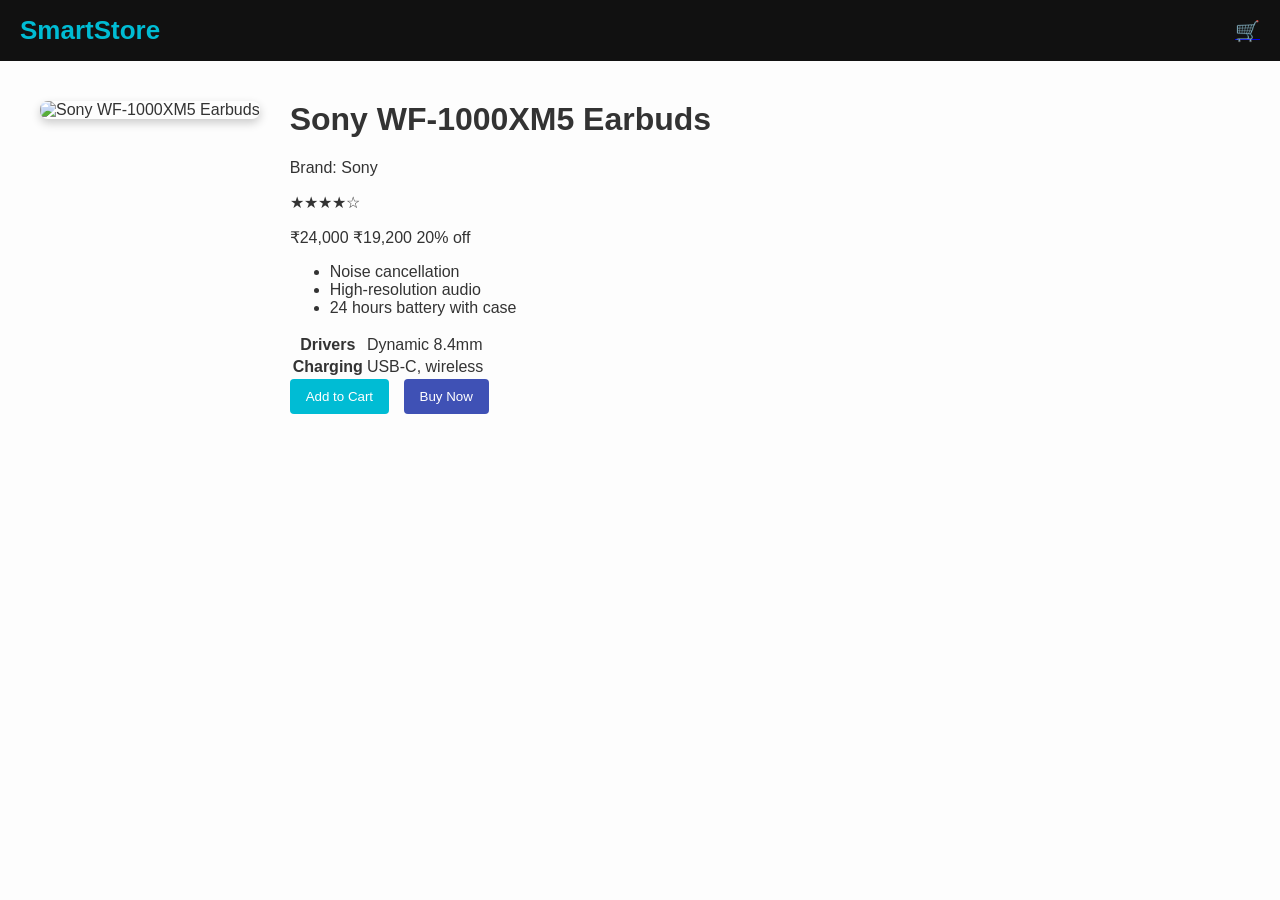
==== earbuds.html @ 56708a17 "Add files via upload" ====
<!DOCTYPE html>
<html lang="en">
<head>
  <meta charset="UTF-8" />
  <meta name="viewport" content="width=device-width, initial-scale=1.0" />
  <title>SmartStore - Sony WF-1000XM5 Earbuds</title>
  <link rel="stylesheet" href="styles.css" />
</head>
<body>
  <header class="navbar">
    <div class="logo">SmartStore</div>
    <a href="cart.html"><span class="cart-icon" id="cart-icon">🛒</span></a>
  </header>

  <main class="product-detail">
  <div class="product-images">
    <img src="Earbuds.jpg" alt="Sony WF-1000XM5 Earbuds" />
  </div>

  <div class="product-info">
    <h1>Sony WF‑1000XM5 Earbuds</h1>
    <p class="brand">Brand: Sony</p>
    <p class="rating">★★★★☆</p>
    <p class="price"><span class="original">₹24,000</span> ₹19,200 <span class="discount">20% off</span></p>

    <ul class="features">
      <li>Noise cancellation</li>
      <li>High‑resolution audio</li>
      <li>24 hours battery with case</li>
    </ul>

    <table class="specs">
      <tr><th>Drivers</th><td>Dynamic 8.4mm</td></tr>
      <tr><th>Charging</th><td>USB‑C, wireless</td></tr>
    </table>

    <div class="actions">
      <button class="add-cart" onclick="addToCart('Sony WF-1000XM5 Earbuds','19200','Earbuds.jpg')">Add to Cart</button>
      <button class="buy-now">Buy Now</button>
    </div>
  </div>
</main>
  <script src="script.js"></script>
</body>
</html>
---- styles.css ----
body {
  margin: 0;
  font-family: 'Segoe UI', sans-serif;
  background: #fdfdfd;
  color: #333;
}

.navbar {
  display: flex;
  justify-content: space-between;
  align-items: center;
  background: #111;
  color: white;
  padding: 15px 20px;
}

.logo {
  font-size: 26px;
  font-weight: bold;
  color: #00bcd4;
}

.search-bar {
  flex: 1;
  margin: 0 20px;
  padding: 8px;
  border-radius: 4px;
  border: none;
}

.nav-actions button {
  background: #00bcd4;
  color: white;
  border: none;
  padding: 8px 14px;
  border-radius: 4px;
  cursor: pointer;
}

.cart-icon {
  margin-left: 15px;
  font-size: 20px;
}

.category-menu ul {
  display: flex;
  list-style: none;
  padding: 10px 20px;
  margin: 0;
  background: #222;
}

.category-menu li {
  margin-right: 20px;
}

.category-menu a {
  text-decoration: none;
  color: #00bcd4;
  font-weight: bold;
}

.hero-banner {
  background: linear-gradient(135deg, #00bcd4, #3f51b5);
  text-align: center;
  padding: 60px 20px;
  color: white;
}

.hero-banner h1 {
  font-size: 36px;
  margin: 0;
}

.hero-banner p {
  font-size: 18px;
}

.product-section {
  padding: 20px;
}

.product-grid {
  display: grid;
  grid-template-columns: repeat(auto-fit, minmax(220px, 1fr));
  gap: 20px;
}

.product-card {
  background: #fff;
  border: 1px solid #ddd;
  border-radius: 8px;
  padding: 15px;
  text-align: center;
  box-shadow: 0 2px 6px rgba(0,0,0,0.1);
  transition: transform 0.2s ease, box-shadow 0.2s ease;
}

.product-card:hover {
  transform: translateY(-5px);
  box-shadow: 0 6px 12px rgba(0,0,0,0.2);
}

.product-card img {
  width: 200px;
  height: auto;
  margin: 0 auto 10px;
  display: block;
  border-radius: 6px;
  transition: transform 0.3s ease;
}

.product-card:hover img {
  transform: scale(1.05);
}

.view-link {
  display: inline-block;
  margin-top: 10px;
  padding: 8px 12px;
  background: #00bcd4;
  color: white;
  text-decoration: none;
  border-radius: 4px;
  transition: background 0.2s ease;
}

.view-link:hover {
  background: #0097a7;
}
.product-detail {
  display: flex;
  flex-wrap: wrap;
  gap: 30px;
  padding: 40px;
  align-items: flex-start;
}

.product-images img {
  width: 300px;
  border-radius: 8px;
  box-shadow: 0 4px 10px rgba(0,0,0,0.2);
  transition: transform 0.3s ease;
}

.product-images img:hover {
  transform: scale(1.05);
}

.product-info {
  flex: 1;
  max-width: 500px;
}

.product-info h1 {
  margin-top: 0;
}

.actions button {
  margin-right: 10px;
  padding: 10px 16px;
  border: none;
  border-radius: 4px;
  cursor: pointer;
}

.add-cart {
  background: #00bcd4;
  color: white;
}

.add-cart:hover {
  background: #0097a7;
}

.buy-now {
  background: #3f51b5;
  color: white;
}

.buy-now:hover {
  background: #303f9f;
}
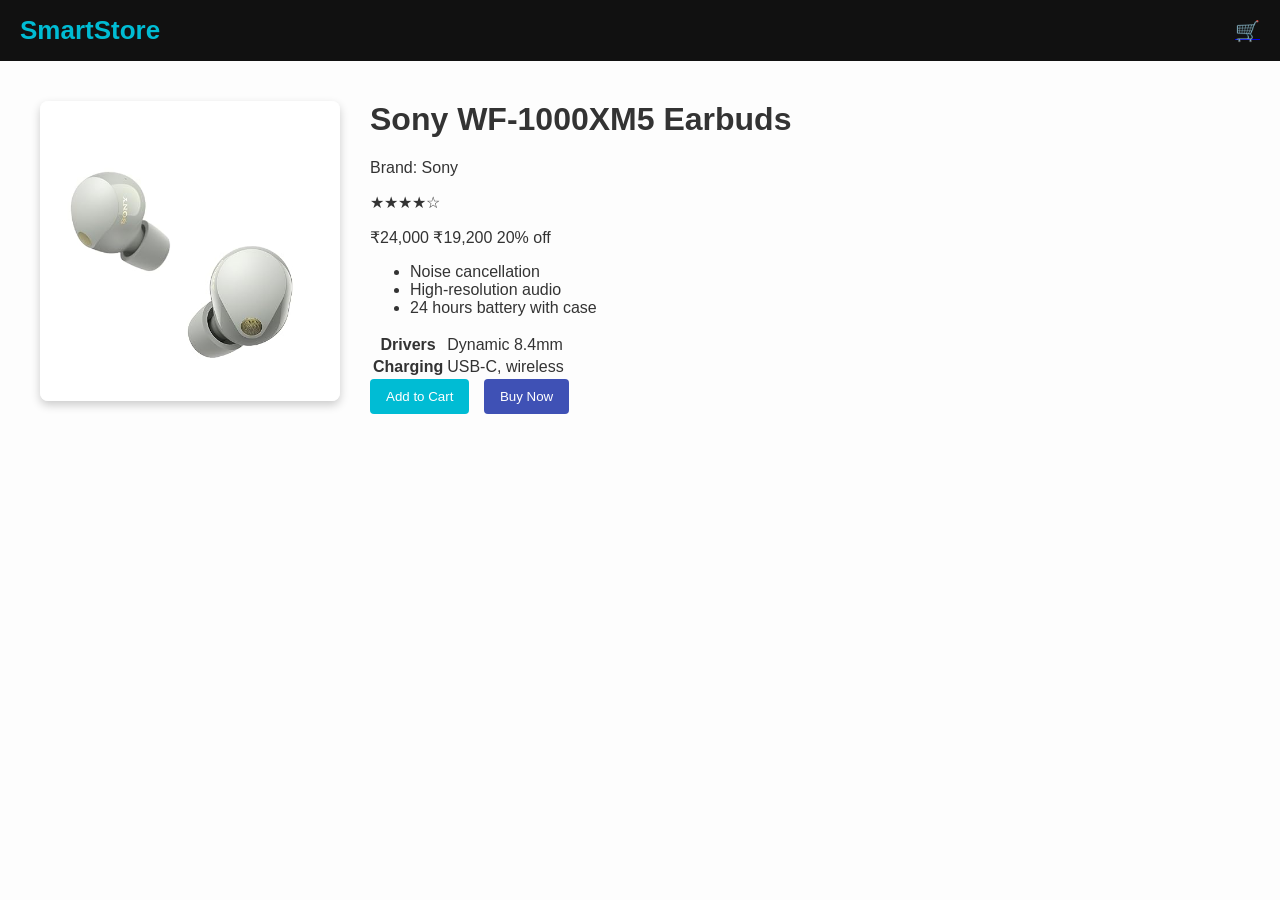
==== commit 86644f04: "Fix image filename for earbuds Updated image filename in product details." ====
--- a/earbuds.html
+++ b/earbuds.html
@@ -14,7 +14,7 @@
 
   <main class="product-detail">
   <div class="product-images">
-    <img src="Earbuds.jpg" alt="Sony WF-1000XM5 Earbuds" />
+    <img src="earbuds.jpg" alt="Sony WF-1000XM5 Earbuds" />
   </div>
 
   <div class="product-info">
@@ -35,11 +35,12 @@
     </table>
 
     <div class="actions">
-      <button class="add-cart" onclick="addToCart('Sony WF-1000XM5 Earbuds','19200','Earbuds.jpg')">Add to Cart</button>
+      <button class="add-cart" onclick="addToCart('Sony WF-1000XM5 Earbuds','19200','earbuds.jpg')">Add to Cart</button>
       <button class="buy-now">Buy Now</button>
     </div>
   </div>
 </main>
   <script src="script.js"></script>
 </body>
-</html>+
+</html>
